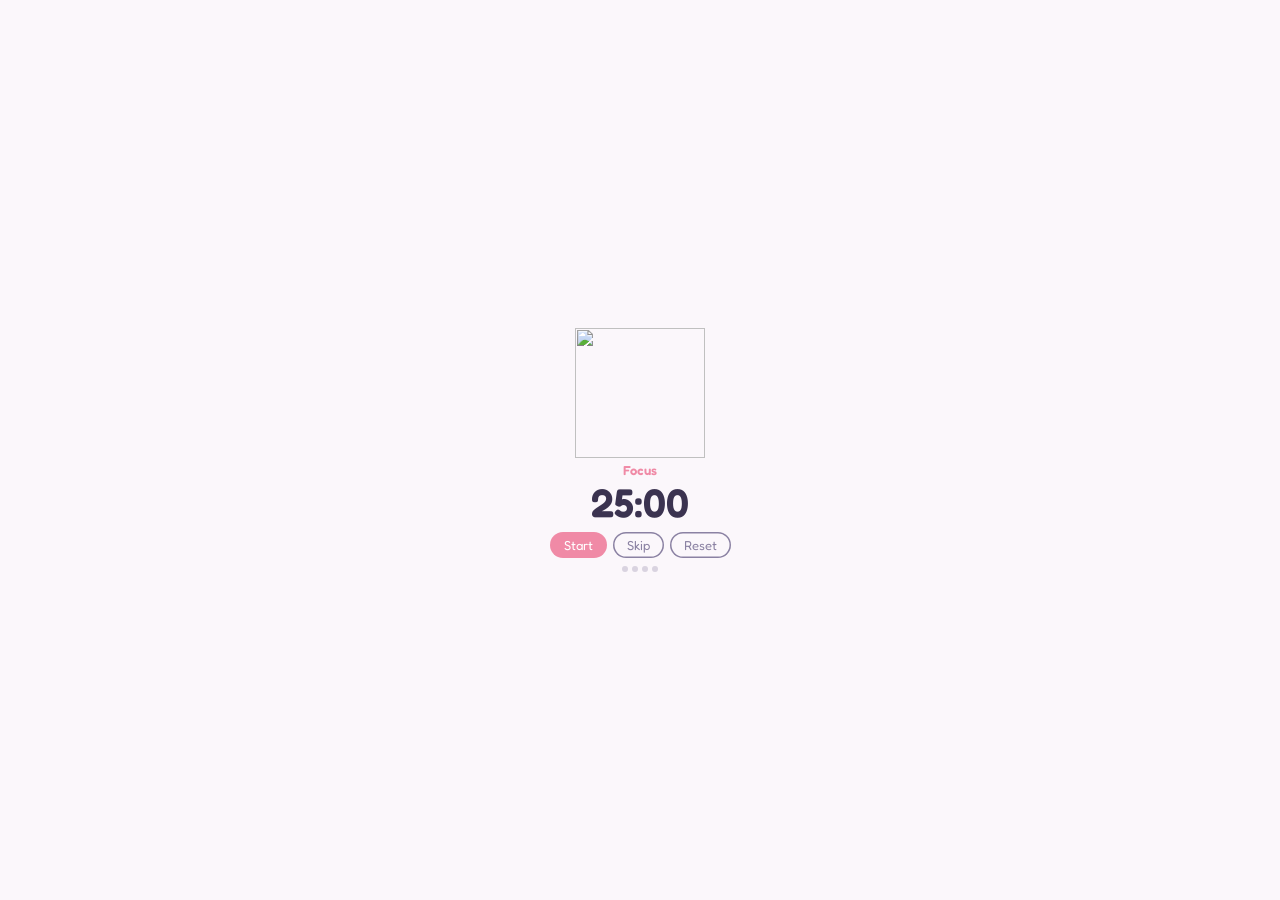
==== index.html @ cf78be5f "Add files via upload" ====
<!DOCTYPE html>
<html lang="en">
<head>
<meta charset="utf-8">
<meta name="viewport" content="width=device-width, initial-scale=1">
<title>Cat Pomodoro</title>
<link href="https://fonts.googleapis.com/css2?family=Fredoka:wght@500;600&display=swap" rel="stylesheet">
<style>
  :root { --bg:#fbf7fb; --ink:#3b3350; --soft:#8b82a3; --focus:#f08aa6; --break:#6cc3b0; }
  @media (prefers-color-scheme: dark) { :root { --bg:#191919; --ink:#ece8f5; --soft:#9c95b3; } }
  * { box-sizing:border-box; margin:0; }
  html, body { height:100%; }
  body { background:var(--bg); color:var(--ink); font-family:"Fredoka", system-ui, sans-serif;
         display:grid; place-items:center; overflow:hidden; }
  .widget { display:flex; flex-direction:column; align-items:center; gap:4px; width:100%; max-width:240px; padding:8px; }
  .cat { position:relative; width:130px; aspect-ratio:1; }
  .cat img { position:absolute; inset:0; width:100%; height:100%; object-fit:contain; }
  .hidden { visibility:hidden; }
  .mode { font-size:13px; color:var(--mode); font-weight:600; }
  .time { font-size:40px; font-weight:600; font-variant-numeric:tabular-nums; line-height:1; }
  .row { display:flex; gap:6px; margin-top:6px; }
  button { font:inherit; font-size:13px; border:0; border-radius:999px; padding:5px 14px; cursor:pointer;
           background:var(--mode); color:#fff; }
  button.ghost { background:transparent; color:var(--soft); box-shadow:inset 0 0 0 1.5px var(--soft); }
  button:focus-visible { outline:2px solid var(--ink); outline-offset:2px; }
  .dots { display:flex; gap:4px; margin-top:4px; }
  .dots span { width:6px; height:6px; border-radius:50%; background:var(--soft); opacity:.3; }
  .dots span.on { background:var(--focus); opacity:1; }
</style>
</head>
<body>
<div class="widget" id="w">
  <div class="cat" aria-hidden="true">
    <img src="https://pomodorocat.com/illustrations/cat/fur/fur_white_base.svg" alt="">
    <img id="pawL" src="https://pomodorocat.com/illustrations/cat/fur/fur_white_left-up.svg" alt="">
    <img src="https://pomodorocat.com/illustrations/cat/face/face_pilot.svg" alt="">
    <img id="pawR" src="https://pomodorocat.com/illustrations/cat/fur/fur_white_right-up.svg" alt="">
  </div>
  <div class="mode" id="mode">Focus</div>
  <div class="time" id="time" role="timer">25:00</div>
  <div class="row">
    <button id="go">Start</button>
    <button class="ghost" id="skip">Skip</button>
    <button class="ghost" id="reset">Reset</button>
  </div>
  <div class="dots" id="dots"><span></span><span></span><span></span><span></span></div>
</div>
<script>
  // Edit these to change the schedule (minutes)
  const MIN = { focus:25, short:5, long:15 }, ROUNDS = 4;
  const LABEL = { focus:"Focus", short:"Short break", long:"Long break" };

  const $ = id => document.getElementById(id);
  let mode = "focus", done = 0, left = MIN.focus * 60, end = null, tick = null, tap = null, flip = false;

  function paint() {
    const m = String(Math.floor(left / 60)).padStart(2, "0"), s = String(left % 60).padStart(2, "0");
    $("time").textContent = `${m}:${s}`;
    $("mode").textContent = LABEL[mode];
    $("w").style.setProperty("--mode", mode === "focus" ? "var(--focus)" : "var(--break)");
    $("go").textContent = end ? "Pause" : "Start";
    [...$("dots").children].forEach((d, i) => d.classList.toggle("on", i < done % ROUNDS || (done && done % ROUNDS === 0 && mode === "long")));
    document.title = end ? `${m}:${s} · ${LABEL[mode]}` : "Cat Pomodoro";
  }

  // Cat taps its paws while a focus session runs, rests with paws up otherwise
  function paws(on) {
    clearInterval(tap);
    $("pawL").classList.remove("hidden"); $("pawR").classList.remove("hidden");
    if (!on || matchMedia("(prefers-reduced-motion: reduce)").matches) return;
    tap = setInterval(() => { flip = !flip; $("pawL").classList.toggle("hidden", flip); $("pawR").classList.toggle("hidden", !flip); }, 350);
  }

  function chime() {
    try {
      const a = new AudioContext(), o = a.createOscillator(), g = a.createGain();
      o.frequency.value = 880; g.gain.setValueAtTime(.2, a.currentTime);
      g.gain.exponentialRampToValueAtTime(.001, a.currentTime + 1);
      o.connect(g).connect(a.destination); o.start(); o.stop(a.currentTime + 1);
    } catch (e) {}
  }

  function stop() { clearInterval(tick); end = null; paws(false); }

  function next() {
    stop();
    if (mode === "focus") { done++; mode = done % ROUNDS === 0 ? "long" : "short"; }
    else mode = "focus";
    left = MIN[mode] * 60; paint();
  }

  function start() {
    end = Date.now() + left * 1000;
    paws(mode === "focus");
    tick = setInterval(() => {
      left = Math.max(0, Math.round((end - Date.now()) / 1000));
      if (left === 0) { chime(); next(); } else paint();
    }, 250);
    paint();
  }

  $("go").onclick = () => { if (end) { stop(); paint(); } else start(); };
  $("skip").onclick = next;
  $("reset").onclick = () => { stop(); mode = "focus"; done = 0; left = MIN.focus * 60; paint(); };
  paint();
</script>
</body>
</html>
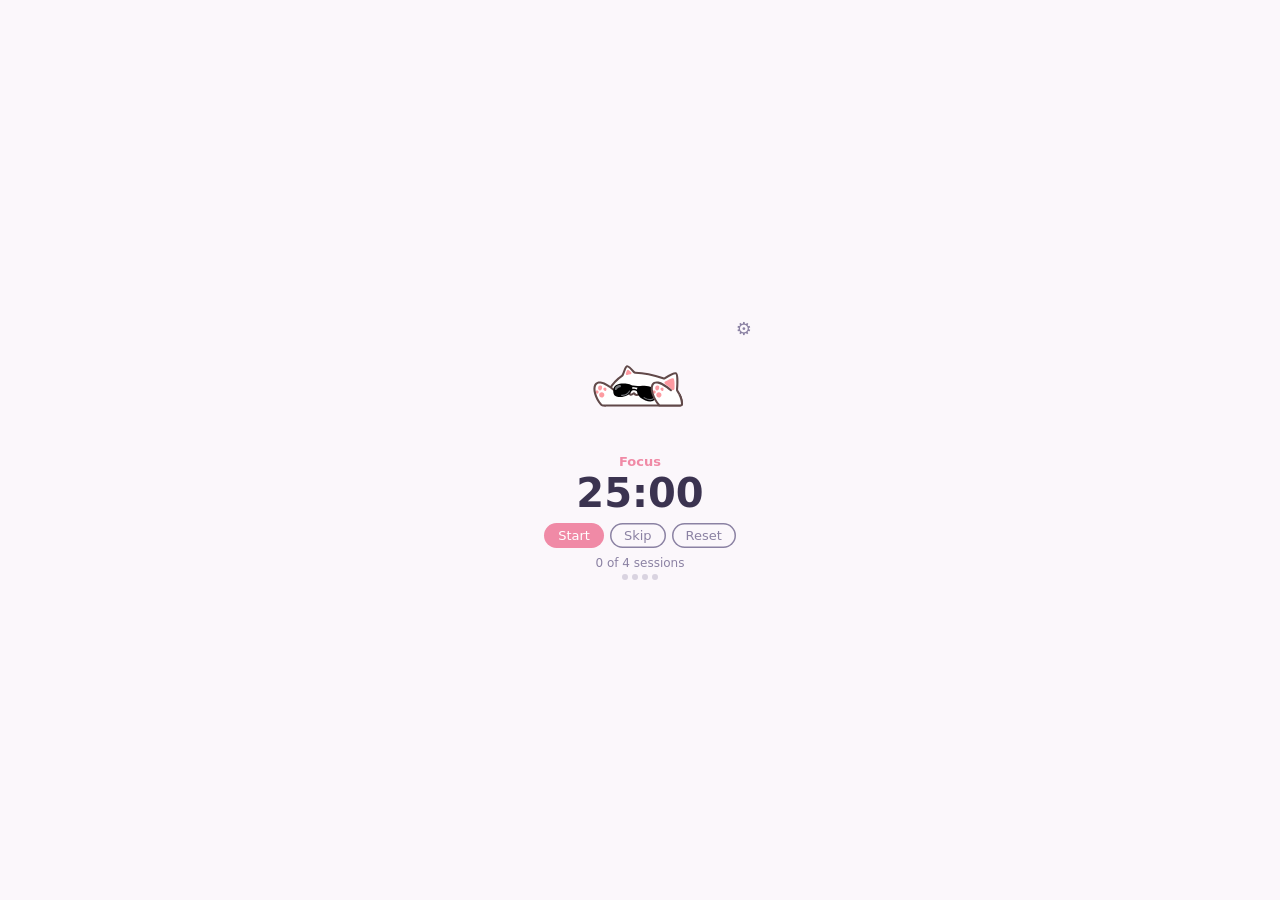
==== commit 7f6f33ca: "Add files via upload" ====
--- a/index.html
+++ b/index.html
@@ -4,15 +4,17 @@
 <meta charset="utf-8">
 <meta name="viewport" content="width=device-width, initial-scale=1">
 <title>Cat Pomodoro</title>
-<link href="https://fonts.googleapis.com/css2?family=Fredoka:wght@500;600&display=swap" rel="stylesheet">
 <style>
-  :root { --bg:#fbf7fb; --ink:#3b3350; --soft:#8b82a3; --focus:#f08aa6; --break:#6cc3b0; }
-  @media (prefers-color-scheme: dark) { :root { --bg:#191919; --ink:#ece8f5; --soft:#9c95b3; } }
+  :root { --bg:#fbf7fb; --ink:#3b3350; --soft:#8b82a3; --field:#fff; --focus:#f08aa6; --break:#6cc3b0; }
+  @media (prefers-color-scheme: dark) { :root { --bg:#191919; --ink:#ece8f5; --soft:#9c95b3; --field:#252525; } }
   * { box-sizing:border-box; margin:0; }
   html, body { height:100%; }
-  body { background:var(--bg); color:var(--ink); font-family:"Fredoka", system-ui, sans-serif;
+  body { background:var(--bg); color:var(--ink); font-family:ui-rounded, "SF Pro Rounded", "Nunito", "Varela Round", system-ui, sans-serif;
          display:grid; place-items:center; overflow:hidden; }
-  .widget { display:flex; flex-direction:column; align-items:center; gap:4px; width:100%; max-width:240px; padding:8px; }
+  .widget { position:relative; display:flex; flex-direction:column; align-items:center; gap:4px;
+            width:100%; max-width:240px; padding:8px; --mode:var(--focus); }
+  .gear { position:absolute; top:4px; right:4px; background:none; border:0; padding:4px; cursor:pointer;
+          color:var(--soft); font-size:18px; line-height:1; border-radius:6px; }
   .cat { position:relative; width:130px; aspect-ratio:1; }
   .cat img { position:absolute; inset:0; width:100%; height:100%; object-fit:contain; }
   .hidden { visibility:hidden; }
@@ -22,44 +24,87 @@
   button { font:inherit; font-size:13px; border:0; border-radius:999px; padding:5px 14px; cursor:pointer;
            background:var(--mode); color:#fff; }
   button.ghost { background:transparent; color:var(--soft); box-shadow:inset 0 0 0 1.5px var(--soft); }
-  button:focus-visible { outline:2px solid var(--ink); outline-offset:2px; }
-  .dots { display:flex; gap:4px; margin-top:4px; }
+  button:focus-visible, input:focus-visible { outline:2px solid var(--ink); outline-offset:2px; }
+  .progress { font-size:12px; color:var(--soft); margin-top:4px; }
+  .dots { display:flex; flex-wrap:wrap; justify-content:center; gap:4px; max-width:180px; }
   .dots span { width:6px; height:6px; border-radius:50%; background:var(--soft); opacity:.3; }
   .dots span.on { background:var(--focus); opacity:1; }
+
+  .settings { display:none; width:100%; flex-direction:column; gap:8px; padding-top:22px; }
+  .settings.open { display:flex; }
+  .settings.open ~ .timer-view { display:none; }
+  .settings h2 { font-size:15px; font-weight:600; }
+  .field { display:flex; align-items:center; justify-content:space-between; gap:8px; font-size:13px; }
+  .field small { display:block; color:var(--soft); font-size:11px; }
+  .field input { width:58px; font:inherit; font-size:14px; text-align:center; color:var(--ink);
+                 background:var(--field); border:1.5px solid color-mix(in srgb, var(--soft) 40%, transparent);
+                 border-radius:8px; padding:3px 4px; }
+  .settings .row { justify-content:flex-end; }
 </style>
 </head>
 <body>
 <div class="widget" id="w">
-  <div class="cat" aria-hidden="true">
-    <img src="https://pomodorocat.com/illustrations/cat/fur/fur_white_base.svg" alt="">
-    <img id="pawL" src="https://pomodorocat.com/illustrations/cat/fur/fur_white_left-up.svg" alt="">
-    <img src="https://pomodorocat.com/illustrations/cat/face/face_pilot.svg" alt="">
-    <img id="pawR" src="https://pomodorocat.com/illustrations/cat/fur/fur_white_right-up.svg" alt="">
+  <button class="gear" id="gear" aria-label="Timer settings" title="Settings">⚙︎</button>
+
+  <form class="settings" id="settings" onsubmit="return false">
+    <h2>Timer settings</h2>
+    <label class="field">Focus <small>minutes</small><input type="number" id="s-focus" min="1" max="180"></label>
+    <label class="field">Short break <small>minutes</small><input type="number" id="s-short" min="1" max="60"></label>
+    <label class="field">Long break <small>minutes</small><input type="number" id="s-long" min="1" max="120"></label>
+    <label class="field">Long break every <small>sessions</small><input type="number" id="s-every" min="1" max="12"></label>
+    <label class="field">Sessions to run <small>0 = keep going</small><input type="number" id="s-total" min="0" max="24"></label>
+    <div class="row">
+      <button type="button" class="ghost" id="cancel">Cancel</button>
+      <button type="button" id="save">Save</button>
+    </div>
+  </form>
+
+  <div class="timer-view" style="display:flex;flex-direction:column;align-items:center;gap:4px">
+    <div class="cat" aria-hidden="true">
+      <img src="cat/fur_white_base.svg" alt="">
+      <img id="pawL" src="cat/fur_white_left-up.svg" alt="">
+      <img src="cat/face_pilot.svg" alt="">
+      <img id="pawR" src="cat/fur_white_right-up.svg" alt="">
+    </div>
+    <div class="mode" id="mode">Focus</div>
+    <div class="time" id="time" role="timer">25:00</div>
+    <div class="row">
+      <button id="go">Start</button>
+      <button class="ghost" id="skip">Skip</button>
+      <button class="ghost" id="reset">Reset</button>
+    </div>
+    <div class="progress" id="progress"></div>
+    <div class="dots" id="dots"></div>
   </div>
-  <div class="mode" id="mode">Focus</div>
-  <div class="time" id="time" role="timer">25:00</div>
-  <div class="row">
-    <button id="go">Start</button>
-    <button class="ghost" id="skip">Skip</button>
-    <button class="ghost" id="reset">Reset</button>
-  </div>
-  <div class="dots" id="dots"><span></span><span></span><span></span><span></span></div>
 </div>
 <script>
-  // Edit these to change the schedule (minutes)
-  const MIN = { focus:25, short:5, long:15 }, ROUNDS = 4;
-  const LABEL = { focus:"Focus", short:"Short break", long:"Long break" };
+  const DEFAULTS = { focus:25, short:5, long:15, every:4, total:4 };
+  const LABEL = { focus:"Focus", short:"Short break", long:"Long break", done:"All done" };
+  const $ = id => document.getElementById(id);
 
-  const $ = id => document.getElementById(id);
-  let mode = "focus", done = 0, left = MIN.focus * 60, end = null, tick = null, tap = null, flip = false;
+  function load() {
+    try { return { ...DEFAULTS, ...JSON.parse(localStorage.getItem("catPomodoro") || "{}") }; }
+    catch (e) { return { ...DEFAULTS }; }
+  }
+  function persist() { try { localStorage.setItem("catPomodoro", JSON.stringify(cfg)); } catch (e) {} }
+
+  let cfg = load();
+  let mode = "focus", done = 0, left = cfg.focus * 60, end = null, tick = null, tap = null, flip = false;
 
   function paint() {
     const m = String(Math.floor(left / 60)).padStart(2, "0"), s = String(left % 60).padStart(2, "0");
-    $("time").textContent = `${m}:${s}`;
+    $("time").textContent = mode === "done" ? "🎉" : `${m}:${s}`;
     $("mode").textContent = LABEL[mode];
-    $("w").style.setProperty("--mode", mode === "focus" ? "var(--focus)" : "var(--break)");
+    $("w").style.setProperty("--mode", mode === "focus" || mode === "done" ? "var(--focus)" : "var(--break)");
     $("go").textContent = end ? "Pause" : "Start";
-    [...$("dots").children].forEach((d, i) => d.classList.toggle("on", i < done % ROUNDS || (done && done % ROUNDS === 0 && mode === "long")));
+    $("go").disabled = $("skip").disabled = mode === "done";
+    $("go").style.opacity = $("skip").style.opacity = mode === "done" ? .4 : 1;
+
+    // Progress: one dot per session when a total is set, otherwise the current long-break cycle
+    const count = cfg.total > 0 ? cfg.total : cfg.every;
+    const filled = cfg.total > 0 ? done : (done % cfg.every || (done && mode === "long" ? cfg.every : 0));
+    $("dots").innerHTML = Array.from({ length: count }, (_, i) => `<span class="${i < filled ? "on" : ""}"></span>`).join("");
+    $("progress").textContent = cfg.total > 0 ? `${Math.min(done, cfg.total)} of ${cfg.total} sessions` : `${done} sessions done`;
     document.title = end ? `${m}:${s} · ${LABEL[mode]}` : "Cat Pomodoro";
   }
 
@@ -84,9 +129,12 @@
 
   function next() {
     stop();
-    if (mode === "focus") { done++; mode = done % ROUNDS === 0 ? "long" : "short"; }
-    else mode = "focus";
-    left = MIN[mode] * 60; paint();
+    if (mode === "focus") {
+      done++;
+      if (cfg.total > 0 && done >= cfg.total) { mode = "done"; left = 0; paint(); return; }
+      mode = done % cfg.every === 0 ? "long" : "short";
+    } else mode = "focus";
+    left = cfg[mode] * 60; paint();
   }
 
   function start() {
@@ -99,9 +147,28 @@
     paint();
   }
 
+  function reset() { stop(); mode = "focus"; done = 0; left = cfg.focus * 60; paint(); }
+
+  // Settings panel
+  const keys = ["focus", "short", "long", "every", "total"];
+  function openSettings(open) {
+    $("settings").classList.toggle("open", open);
+    if (open) keys.forEach(k => $("s-" + k).value = cfg[k]);
+  }
+  $("gear").onclick = () => openSettings(!$("settings").classList.contains("open"));
+  $("cancel").onclick = () => openSettings(false);
+  $("save").onclick = () => {
+    keys.forEach(k => {
+      const el = $("s-" + k), n = Math.round(Number(el.value));
+      const min = Number(el.min), max = Number(el.max);
+      cfg[k] = Number.isFinite(n) ? Math.min(max, Math.max(min, n)) : DEFAULTS[k];
+    });
+    persist(); openSettings(false); reset();
+  };
+
   $("go").onclick = () => { if (end) { stop(); paint(); } else start(); };
   $("skip").onclick = next;
-  $("reset").onclick = () => { stop(); mode = "focus"; done = 0; left = MIN.focus * 60; paint(); };
+  $("reset").onclick = reset;
   paint();
 </script>
 </body>
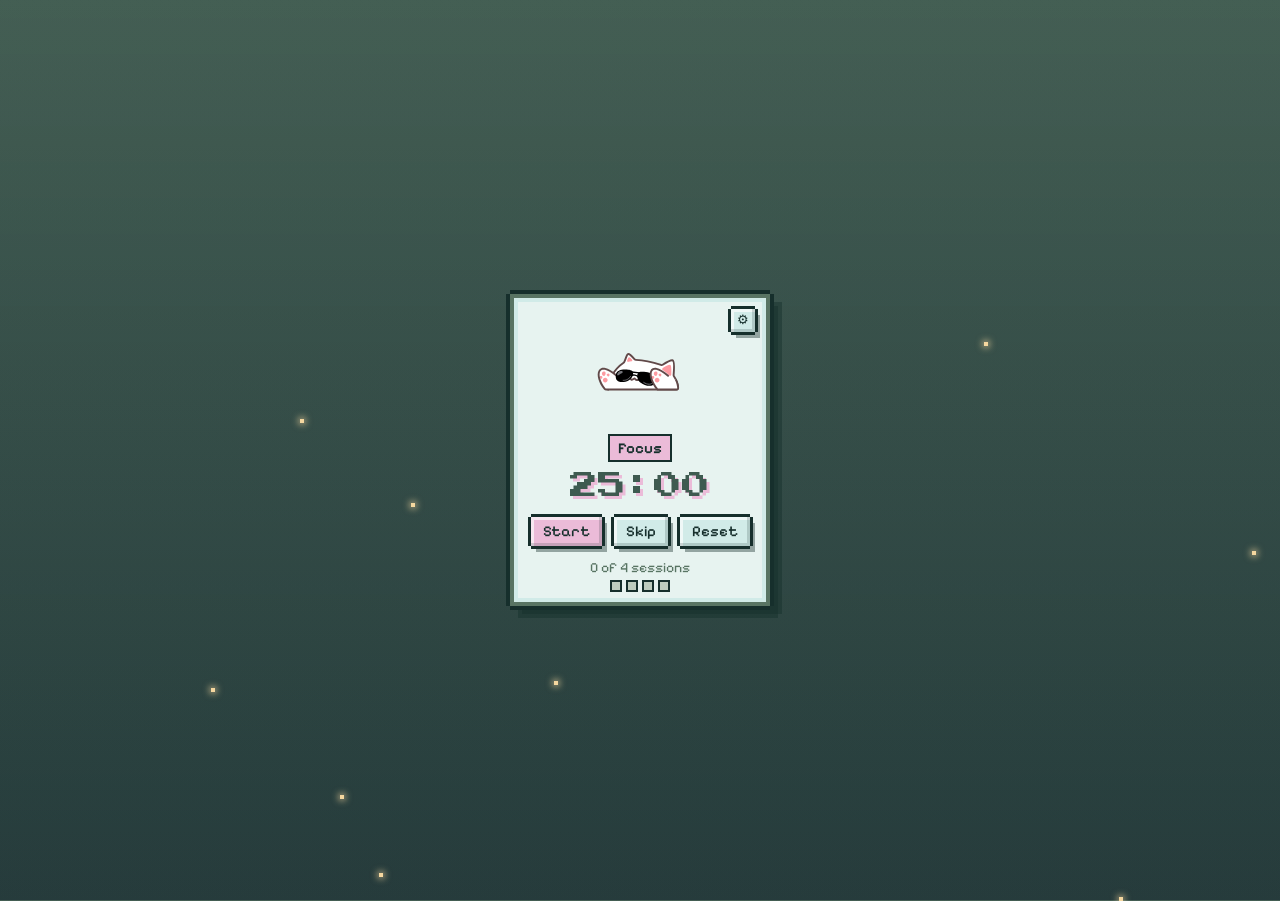
==== commit cc2c5f5d: "Add files via upload" ====
--- a/index.html
+++ b/index.html
@@ -4,47 +4,38 @@
 <meta charset="utf-8">
 <meta name="viewport" content="width=device-width, initial-scale=1">
 <title>Cat Pomodoro</title>
+<link rel="preconnect" href="https://fonts.googleapis.com">
+<link rel="preconnect" href="https://fonts.gstatic.com" crossorigin>
+<link href="https://fonts.googleapis.com/css2?family=Press+Start+2P&family=Pixelify+Sans:wght@400;500;600&display=swap" rel="stylesheet">
+<link rel="stylesheet" href="theme.css">
 <style>
-  :root { --bg:#fbf7fb; --ink:#3b3350; --soft:#8b82a3; --field:#fff; --focus:#f08aa6; --break:#6cc3b0; }
-  @media (prefers-color-scheme: dark) { :root { --bg:#191919; --ink:#ece8f5; --soft:#9c95b3; --field:#252525; } }
-  * { box-sizing:border-box; margin:0; }
-  html, body { height:100%; }
-  body { background:var(--bg); color:var(--ink); font-family:ui-rounded, "SF Pro Rounded", "Nunito", "Varela Round", system-ui, sans-serif;
-         display:grid; place-items:center; overflow:hidden; }
-  .widget { position:relative; display:flex; flex-direction:column; align-items:center; gap:4px;
-            width:100%; max-width:240px; padding:8px; --mode:var(--focus); }
-  .gear { position:absolute; top:4px; right:4px; background:none; border:0; padding:4px; cursor:pointer;
-          color:var(--soft); font-size:18px; line-height:1; border-radius:6px; }
-  .cat { position:relative; width:130px; aspect-ratio:1; }
-  .cat img { position:absolute; inset:0; width:100%; height:100%; object-fit:contain; }
+  .widget { width:100%; max-width:260px; padding:18px 16px 16px; display:flex; flex-direction:column; align-items:center; gap:6px; text-align:center; }
+  .gear { position:absolute; top:12px; right:12px; padding:5px 6px; font-size:13px; }
+  .cat { position:relative; width:118px; aspect-ratio:1; }
+  .cat img { position:absolute; inset:0; width:100%; height:100%; object-fit:contain; image-rendering:auto; }
   .hidden { visibility:hidden; }
-  .mode { font-size:13px; color:var(--mode); font-weight:600; }
-  .time { font-size:40px; font-weight:600; font-variant-numeric:tabular-nums; line-height:1; }
+  .mode { font-size:15px; font-weight:600; padding:3px 8px; background:var(--mode); box-shadow:0 0 0 2px var(--ink); }
+  .time { font-family:var(--title); font-size:28px; line-height:1; margin:6px 0 2px; color:var(--forest); text-shadow:3px 3px 0 var(--pink); }
   .row { display:flex; gap:6px; margin-top:6px; }
-  button { font:inherit; font-size:13px; border:0; border-radius:999px; padding:5px 14px; cursor:pointer;
-           background:var(--mode); color:#fff; }
-  button.ghost { background:transparent; color:var(--soft); box-shadow:inset 0 0 0 1.5px var(--soft); }
-  button:focus-visible, input:focus-visible { outline:2px solid var(--ink); outline-offset:2px; }
-  .progress { font-size:12px; color:var(--soft); margin-top:4px; }
-  .dots { display:flex; flex-wrap:wrap; justify-content:center; gap:4px; max-width:180px; }
-  .dots span { width:6px; height:6px; border-radius:50%; background:var(--soft); opacity:.3; }
-  .dots span.on { background:var(--focus); opacity:1; }
+  .progress { font-size:14px; color:var(--moss); margin-top:4px; }
+  .px-dots { max-width:190px; }
 
-  .settings { display:none; width:100%; flex-direction:column; gap:8px; padding-top:22px; }
+  .settings { display:none; width:100%; flex-direction:column; gap:10px; padding-top:18px; text-align:left; }
   .settings.open { display:flex; }
   .settings.open ~ .timer-view { display:none; }
-  .settings h2 { font-size:15px; font-weight:600; }
-  .field { display:flex; align-items:center; justify-content:space-between; gap:8px; font-size:13px; }
-  .field small { display:block; color:var(--soft); font-size:11px; }
-  .field input { width:58px; font:inherit; font-size:14px; text-align:center; color:var(--ink);
-                 background:var(--field); border:1.5px solid color-mix(in srgb, var(--soft) 40%, transparent);
-                 border-radius:8px; padding:3px 4px; }
+  .settings h2 { font-family:var(--title); font-size:11px; font-weight:400; color:var(--forest); }
+  .field { display:flex; align-items:center; justify-content:space-between; gap:8px; font-size:15px; }
+  .field small { display:block; color:var(--moss); font-size:12px; }
+  .field input { width:58px; font-family:var(--pixel); font-size:15px; text-align:center; color:var(--ink);
+                 background:var(--pale); border:0; padding:4px; box-shadow:0 0 0 2px var(--ink), inset 2px 2px 0 rgba(22,47,44,.15); }
+  .field input:focus-visible { outline:3px dashed var(--glow); outline-offset:3px; }
   .settings .row { justify-content:flex-end; }
+  .timer-view { display:flex; flex-direction:column; align-items:center; gap:6px; }
 </style>
 </head>
 <body>
-<div class="widget" id="w">
-  <button class="gear" id="gear" aria-label="Timer settings" title="Settings">⚙︎</button>
+<div class="widget px-card" id="w" style="--mode:var(--pink)">
+  <button class="gear px-btn" id="gear" aria-label="Timer settings" title="Settings">⚙</button>
 
   <form class="settings" id="settings" onsubmit="return false">
     <h2>Timer settings</h2>
@@ -54,12 +45,12 @@
     <label class="field">Long break every <small>sessions</small><input type="number" id="s-every" min="1" max="12"></label>
     <label class="field">Sessions to run <small>0 = keep going</small><input type="number" id="s-total" min="0" max="24"></label>
     <div class="row">
-      <button type="button" class="ghost" id="cancel">Cancel</button>
-      <button type="button" id="save">Save</button>
+      <button type="button" class="px-btn" id="cancel">Cancel</button>
+      <button type="button" class="px-btn primary" id="save">Save</button>
     </div>
   </form>
 
-  <div class="timer-view" style="display:flex;flex-direction:column;align-items:center;gap:4px">
+  <div class="timer-view">
     <div class="cat" aria-hidden="true">
       <img src="cat/fur_white_base.svg" alt="">
       <img id="pawL" src="cat/fur_white_left-up.svg" alt="">
@@ -69,17 +60,17 @@
     <div class="mode" id="mode">Focus</div>
     <div class="time" id="time" role="timer">25:00</div>
     <div class="row">
-      <button id="go">Start</button>
-      <button class="ghost" id="skip">Skip</button>
-      <button class="ghost" id="reset">Reset</button>
+      <button class="px-btn primary" id="go">Start</button>
+      <button class="px-btn" id="skip">Skip</button>
+      <button class="px-btn" id="reset">Reset</button>
     </div>
     <div class="progress" id="progress"></div>
-    <div class="dots" id="dots"></div>
+    <div class="px-dots" id="dots"></div>
   </div>
 </div>
 <script>
   const DEFAULTS = { focus:25, short:5, long:15, every:4, total:4 };
-  const LABEL = { focus:"Focus", short:"Short break", long:"Long break", done:"All done" };
+  const LABEL = { focus:"Focus", short:"Short break", long:"Long break", done:"All done ♥" };
   const $ = id => document.getElementById(id);
 
   function load() {
@@ -93,22 +84,20 @@
 
   function paint() {
     const m = String(Math.floor(left / 60)).padStart(2, "0"), s = String(left % 60).padStart(2, "0");
-    $("time").textContent = mode === "done" ? "🎉" : `${m}:${s}`;
+    $("time").textContent = mode === "done" ? "Yay!" : `${m}:${s}`;
     $("mode").textContent = LABEL[mode];
-    $("w").style.setProperty("--mode", mode === "focus" || mode === "done" ? "var(--focus)" : "var(--break)");
+    $("w").style.setProperty("--mode", mode === "short" || mode === "long" ? "var(--sky)" : "var(--pink)");
     $("go").textContent = end ? "Pause" : "Start";
     $("go").disabled = $("skip").disabled = mode === "done";
-    $("go").style.opacity = $("skip").style.opacity = mode === "done" ? .4 : 1;
 
-    // Progress: one dot per session when a total is set, otherwise the current long-break cycle
     const count = cfg.total > 0 ? cfg.total : cfg.every;
     const filled = cfg.total > 0 ? done : (done % cfg.every || (done && mode === "long" ? cfg.every : 0));
     $("dots").innerHTML = Array.from({ length: count }, (_, i) => `<span class="${i < filled ? "on" : ""}"></span>`).join("");
     $("progress").textContent = cfg.total > 0 ? `${Math.min(done, cfg.total)} of ${cfg.total} sessions` : `${done} sessions done`;
-    document.title = end ? `${m}:${s} · ${LABEL[mode]}` : "Cat Pomodoro";
+    document.title = end ? `${m}:${s} ${LABEL[mode]}` : "Cat Pomodoro";
   }
 
-  // Cat taps its paws while a focus session runs, rests with paws up otherwise
+  // The cat taps its paws while a focus session runs and rests with paws up otherwise
   function paws(on) {
     clearInterval(tap);
     $("pawL").classList.remove("hidden"); $("pawR").classList.remove("hidden");
@@ -116,12 +105,16 @@
     tap = setInterval(() => { flip = !flip; $("pawL").classList.toggle("hidden", flip); $("pawR").classList.toggle("hidden", !flip); }, 350);
   }
 
+  // an 8-bit style two-note chime
   function chime() {
     try {
-      const a = new AudioContext(), o = a.createOscillator(), g = a.createGain();
-      o.frequency.value = 880; g.gain.setValueAtTime(.2, a.currentTime);
-      g.gain.exponentialRampToValueAtTime(.001, a.currentTime + 1);
-      o.connect(g).connect(a.destination); o.start(); o.stop(a.currentTime + 1);
+      const a = new AudioContext();
+      [[660, 0], [990, .16]].forEach(([f, t]) => {
+        const o = a.createOscillator(), g = a.createGain();
+        o.type = "square"; o.frequency.value = f;
+        g.gain.setValueAtTime(.08, a.currentTime + t); g.gain.exponentialRampToValueAtTime(.001, a.currentTime + t + .35);
+        o.connect(g).connect(a.destination); o.start(a.currentTime + t); o.stop(a.currentTime + t + .4);
+      });
     } catch (e) {}
   }
 
@@ -149,7 +142,6 @@
 
   function reset() { stop(); mode = "focus"; done = 0; left = cfg.focus * 60; paint(); }
 
-  // Settings panel
   const keys = ["focus", "short", "long", "every", "total"];
   function openSettings(open) {
     $("settings").classList.toggle("open", open);
@@ -160,8 +152,7 @@
   $("save").onclick = () => {
     keys.forEach(k => {
       const el = $("s-" + k), n = Math.round(Number(el.value));
-      const min = Number(el.min), max = Number(el.max);
-      cfg[k] = Number.isFinite(n) ? Math.min(max, Math.max(min, n)) : DEFAULTS[k];
+      cfg[k] = Number.isFinite(n) ? Math.min(Number(el.max), Math.max(Number(el.min), n)) : DEFAULTS[k];
     });
     persist(); openSettings(false); reset();
   };
@@ -171,5 +162,6 @@
   $("reset").onclick = reset;
   paint();
 </script>
+<script src="theme.js"></script>
 </body>
 </html>
--- a/theme.css
+++ b/theme.css
@@ -0,0 +1,87 @@
+/* Shared pixel-art theme for all widgets. Palette taken from background.gif */
+:root {
+  --ink:#162f2c; --deep:#1f4038; --forest:#3e5a50; --moss:#587463; --sage:#869881; --mist:#bdccbe;
+  --sky:#b4e1dd; --pale:#d1ebe8; --paper:#e7f3f0; --glow:#f5d79f; --pink:#ebbbd8; --mauve:#bb99af;
+  --lav:#5b5574; --leaf:#73aa69; --wood:#786a5e;
+  --pixel:"Pixelify Sans", "Silkscreen", ui-monospace, monospace;
+  --title:"Press Start 2P", "Pixelify Sans", ui-monospace, monospace;
+}
+* { box-sizing:border-box; margin:0; }
+html, body { height:100%; }
+body {
+  background:
+    linear-gradient(rgba(22,47,44,.12), rgba(22,47,44,.22)),
+    var(--bg-image, none) center / cover no-repeat,
+    linear-gradient(180deg, #4a6559, #2a3f40);
+  image-rendering:pixelated;
+  font-family:var(--pixel); color:var(--ink);
+  -webkit-font-smoothing:none; font-smooth:never;
+  display:grid; place-items:center; overflow:hidden; padding:16px; position:relative;
+}
+img, svg { image-rendering:pixelated; }
+svg { shape-rendering:crispEdges; }
+
+/* fireflies, like the ones in the background */
+.firefly { position:absolute; width:4px; height:4px; background:var(--glow); pointer-events:none; z-index:0;
+           box-shadow:0 0 6px 2px rgba(245,215,159,.55);
+           animation:ff-float ease-in-out infinite alternate, ff-blink linear infinite; }
+@keyframes ff-float { from { transform:translate(0,0) } to { transform:translate(var(--dx), var(--dy)) } }
+@keyframes ff-blink { 0%,55% { opacity:1 } 65%,85% { opacity:.15 } 100% { opacity:1 } }
+
+/* pixel card: notched ink outline, moss frame, stepped drop shadow */
+.px-card {
+  position:relative; z-index:1; background:var(--paper);
+  box-shadow:
+    inset 0 0 0 4px var(--moss), inset 0 0 0 8px var(--pale),
+    0 -4px 0 0 var(--ink), 0 4px 0 0 var(--ink), -4px 0 0 0 var(--ink), 4px 0 0 0 var(--ink),
+    8px 12px 0 0 rgba(22,47,44,.45), 12px 8px 0 0 rgba(22,47,44,.45);
+}
+/* smaller pixel panel inside a card */
+.px-panel {
+  background:var(--pale);
+  box-shadow:0 -3px 0 0 var(--ink), 0 3px 0 0 var(--ink), -3px 0 0 0 var(--ink), 3px 0 0 0 var(--ink),
+             inset -3px -3px 0 0 rgba(22,47,44,.12), inset 3px 3px 0 0 rgba(255,255,255,.6);
+}
+
+h1.px-title { font-family:var(--title); font-weight:400; font-size:18px; line-height:1.35; color:var(--forest);
+              letter-spacing:1px; text-shadow:2px 2px 0 var(--pink); }
+.px-sub { font-size:15px; color:var(--moss); }
+
+/* pixel buttons */
+.px-btn {
+  font-family:var(--pixel); font-size:15px; font-weight:500; line-height:1; color:var(--ink);
+  background:var(--pale); border:0; padding:7px 12px; cursor:pointer; margin:3px;
+  box-shadow:
+    0 -3px 0 0 var(--ink), 0 3px 0 0 var(--ink), -3px 0 0 0 var(--ink), 3px 0 0 0 var(--ink),
+    inset -3px -3px 0 0 rgba(22,47,44,.18), inset 3px 3px 0 0 rgba(255,255,255,.65),
+    5px 6px 0 0 rgba(22,47,44,.4);
+}
+.px-btn:hover { background:var(--glow); }
+.px-btn:active, .px-btn[aria-pressed="true"] {
+  transform:translate(3px,3px);
+  box-shadow:0 -3px 0 0 var(--ink), 0 3px 0 0 var(--ink), -3px 0 0 0 var(--ink), 3px 0 0 0 var(--ink),
+             inset 3px 3px 0 0 rgba(22,47,44,.18);
+}
+.px-btn[aria-pressed="true"] { background:var(--glow); }
+.px-btn.primary { background:var(--pink); }
+.px-btn.primary:hover { background:var(--glow); }
+.px-btn:disabled { opacity:.45; cursor:default; transform:none; }
+.px-btn[hidden] { display:none; }
+.px-btn:focus-visible, .px-range:focus-visible { outline:3px dashed var(--glow); outline-offset:5px; }
+
+/* pixel sliders */
+.px-range { -webkit-appearance:none; appearance:none; width:100%; height:18px; background:transparent; cursor:pointer; }
+.px-range::-webkit-slider-runnable-track { height:6px; background:var(--mist); box-shadow:0 0 0 2px var(--ink); }
+.px-range::-webkit-slider-thumb { -webkit-appearance:none; width:12px; height:14px; margin-top:-4px; background:var(--pink);
+  box-shadow:0 0 0 2px var(--ink), inset -2px -2px 0 rgba(22,47,44,.25); }
+.px-range::-moz-range-track { height:6px; background:var(--mist); box-shadow:0 0 0 2px var(--ink); }
+.px-range::-moz-range-thumb { width:12px; height:14px; border:0; border-radius:0; background:var(--pink);
+  box-shadow:0 0 0 2px var(--ink), inset -2px -2px 0 rgba(22,47,44,.25); }
+
+/* square progress dots */
+.px-dots { display:flex; flex-wrap:wrap; justify-content:center; gap:8px; }
+.px-dots span { width:8px; height:8px; background:var(--mist); box-shadow:0 0 0 2px var(--ink); }
+.px-dots span.on { background:var(--pink); }
+.px-dots span.mark:not(.on) { background:var(--glow); }
+
+@media (prefers-reduced-motion: reduce) { .firefly { animation:none; } }
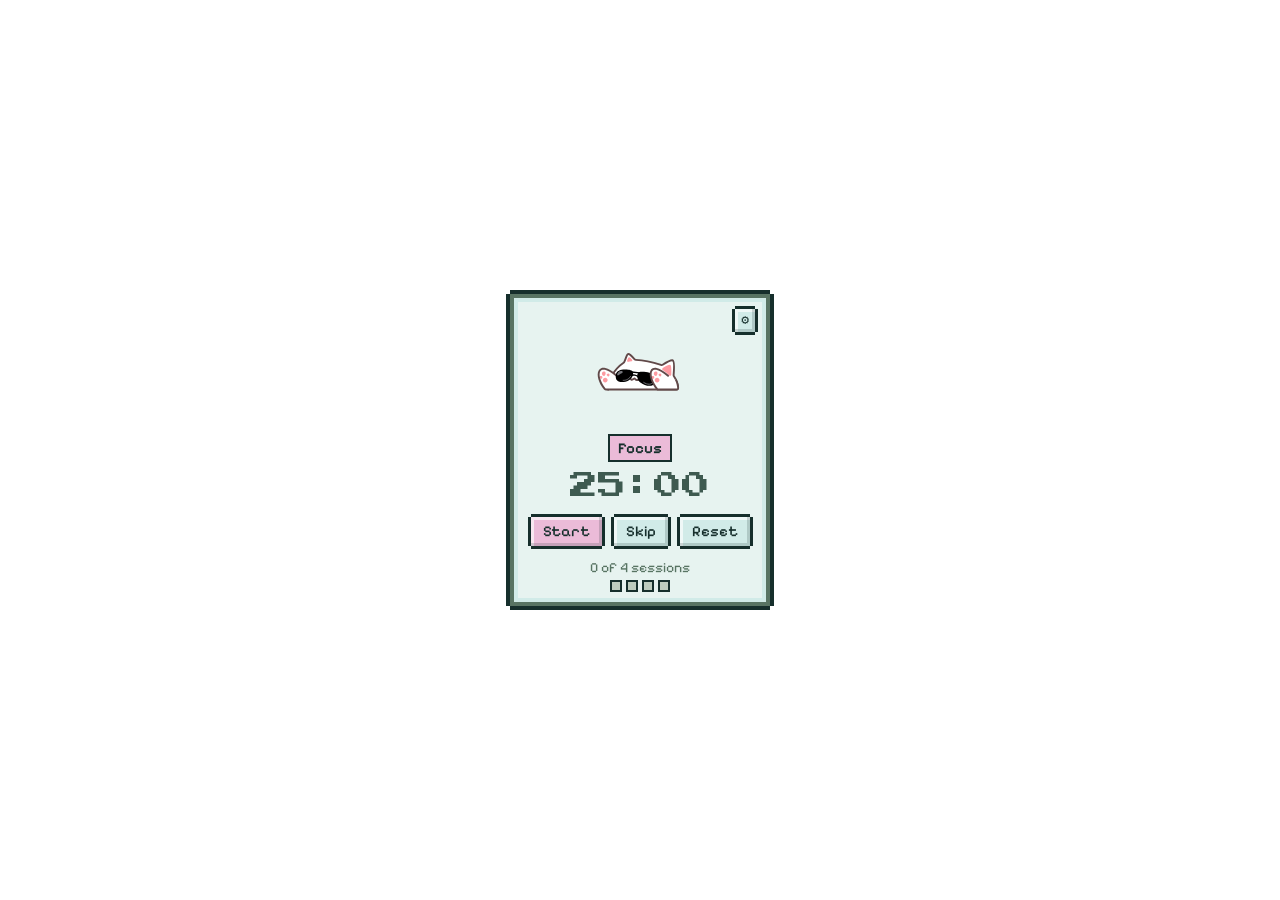
==== commit c36a0233: "Add files via upload" ====
--- a/index.html
+++ b/index.html
@@ -15,7 +15,7 @@
   .cat img { position:absolute; inset:0; width:100%; height:100%; object-fit:contain; image-rendering:auto; }
   .hidden { visibility:hidden; }
   .mode { font-size:15px; font-weight:600; padding:3px 8px; background:var(--mode); box-shadow:0 0 0 2px var(--ink); }
-  .time { font-family:var(--title); font-size:28px; line-height:1; margin:6px 0 2px; color:var(--forest); text-shadow:3px 3px 0 var(--pink); }
+  .time { font-family:var(--title); font-size:28px; line-height:1; margin:6px 0 2px; color:var(--forest); }
   .row { display:flex; gap:6px; margin-top:6px; }
   .progress { font-size:14px; color:var(--moss); margin-top:4px; }
   .px-dots { max-width:190px; }
@@ -162,6 +162,5 @@
   $("reset").onclick = reset;
   paint();
 </script>
-<script src="theme.js"></script>
 </body>
 </html>
--- a/theme.css
+++ b/theme.css
@@ -1,4 +1,4 @@
-/* Shared pixel-art theme for all widgets. Palette taken from background.gif */
+/* Shared pixel-art theme for all widgets (rainy-window palette). */
 :root {
   --ink:#162f2c; --deep:#1f4038; --forest:#3e5a50; --moss:#587463; --sage:#869881; --mist:#bdccbe;
   --sky:#b4e1dd; --pale:#d1ebe8; --paper:#e7f3f0; --glow:#f5d79f; --pink:#ebbbd8; --mauve:#bb99af;
@@ -8,12 +8,8 @@
 }
 * { box-sizing:border-box; margin:0; }
 html, body { height:100%; }
+html, body { background:transparent; }
 body {
-  background:
-    linear-gradient(rgba(22,47,44,.12), rgba(22,47,44,.22)),
-    var(--bg-image, none) center / cover no-repeat,
-    linear-gradient(180deg, #4a6559, #2a3f40);
-  image-rendering:pixelated;
   font-family:var(--pixel); color:var(--ink);
   -webkit-font-smoothing:none; font-smooth:never;
   display:grid; place-items:center; overflow:hidden; padding:16px; position:relative;
@@ -21,20 +17,12 @@
 img, svg { image-rendering:pixelated; }
 svg { shape-rendering:crispEdges; }
 
-/* fireflies, like the ones in the background */
-.firefly { position:absolute; width:4px; height:4px; background:var(--glow); pointer-events:none; z-index:0;
-           box-shadow:0 0 6px 2px rgba(245,215,159,.55);
-           animation:ff-float ease-in-out infinite alternate, ff-blink linear infinite; }
-@keyframes ff-float { from { transform:translate(0,0) } to { transform:translate(var(--dx), var(--dy)) } }
-@keyframes ff-blink { 0%,55% { opacity:1 } 65%,85% { opacity:.15 } 100% { opacity:1 } }
-
-/* pixel card: notched ink outline, moss frame, stepped drop shadow */
+/* pixel card: notched ink outline and moss frame */
 .px-card {
   position:relative; z-index:1; background:var(--paper);
   box-shadow:
     inset 0 0 0 4px var(--moss), inset 0 0 0 8px var(--pale),
-    0 -4px 0 0 var(--ink), 0 4px 0 0 var(--ink), -4px 0 0 0 var(--ink), 4px 0 0 0 var(--ink),
-    8px 12px 0 0 rgba(22,47,44,.45), 12px 8px 0 0 rgba(22,47,44,.45);
+    0 -4px 0 0 var(--ink), 0 4px 0 0 var(--ink), -4px 0 0 0 var(--ink), 4px 0 0 0 var(--ink);
 }
 /* smaller pixel panel inside a card */
 .px-panel {
@@ -44,7 +32,7 @@
 }
 
 h1.px-title { font-family:var(--title); font-weight:400; font-size:18px; line-height:1.35; color:var(--forest);
-              letter-spacing:1px; text-shadow:2px 2px 0 var(--pink); }
+              letter-spacing:1px; }
 .px-sub { font-size:15px; color:var(--moss); }
 
 /* pixel buttons */
@@ -53,8 +41,7 @@
   background:var(--pale); border:0; padding:7px 12px; cursor:pointer; margin:3px;
   box-shadow:
     0 -3px 0 0 var(--ink), 0 3px 0 0 var(--ink), -3px 0 0 0 var(--ink), 3px 0 0 0 var(--ink),
-    inset -3px -3px 0 0 rgba(22,47,44,.18), inset 3px 3px 0 0 rgba(255,255,255,.65),
-    5px 6px 0 0 rgba(22,47,44,.4);
+    inset -3px -3px 0 0 rgba(22,47,44,.18), inset 3px 3px 0 0 rgba(255,255,255,.65);
 }
 .px-btn:hover { background:var(--glow); }
 .px-btn:active, .px-btn[aria-pressed="true"] {
@@ -84,4 +71,3 @@
 .px-dots span.on { background:var(--pink); }
 .px-dots span.mark:not(.on) { background:var(--glow); }
 
-@media (prefers-reduced-motion: reduce) { .firefly { animation:none; } }
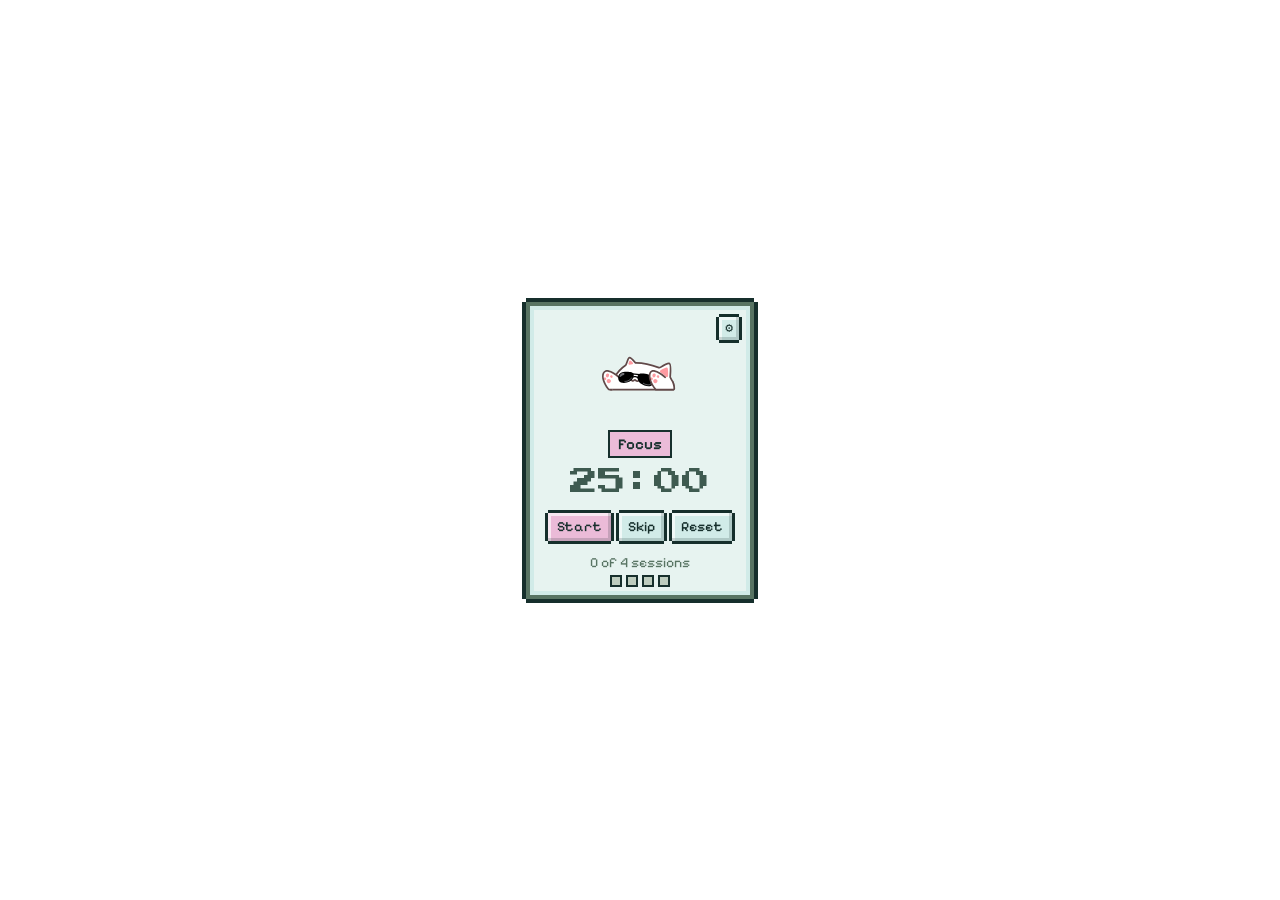
==== commit e5408466: "Add files via upload" ====
--- a/index.html
+++ b/index.html
@@ -8,15 +8,20 @@
 <link rel="preconnect" href="https://fonts.gstatic.com" crossorigin>
 <link href="https://fonts.googleapis.com/css2?family=Press+Start+2P&family=Pixelify+Sans:wght@400;500;600&display=swap" rel="stylesheet">
 <link rel="stylesheet" href="theme.css">
+<script>
+  /* Keeps the page see-through inside Notion. If your Notion is in dark mode, add ?dark to the embed link */
+  if (/[?&]dark\b/.test(location.search)) document.documentElement.style.colorScheme = "dark";
+</script>
 <style>
-  .widget { width:100%; max-width:260px; padding:18px 16px 16px; display:flex; flex-direction:column; align-items:center; gap:6px; text-align:center; }
+  .widget { width:100%; max-width:228px; padding:18px 12px 14px; display:flex; flex-direction:column; align-items:center; gap:6px; text-align:center; }
   .gear { position:absolute; top:12px; right:12px; padding:5px 6px; font-size:13px; }
-  .cat { position:relative; width:118px; aspect-ratio:1; }
+  .cat { position:relative; width:106px; aspect-ratio:1; }
   .cat img { position:absolute; inset:0; width:100%; height:100%; object-fit:contain; image-rendering:auto; }
   .hidden { visibility:hidden; }
   .mode { font-size:15px; font-weight:600; padding:3px 8px; background:var(--mode); box-shadow:0 0 0 2px var(--ink); }
   .time { font-family:var(--title); font-size:28px; line-height:1; margin:6px 0 2px; color:var(--forest); }
-  .row { display:flex; gap:6px; margin-top:6px; }
+  .row { display:flex; gap:2px; margin-top:6px; }
+  .row .px-btn { padding:7px 9px; font-size:14px; }
   .progress { font-size:14px; color:var(--moss); margin-top:4px; }
   .px-dots { max-width:190px; }
 
--- a/theme.css
+++ b/theme.css
@@ -8,7 +8,8 @@
 }
 * { box-sizing:border-box; margin:0; }
 html, body { height:100%; }
-html, body { background:transparent; }
+html, body { background:transparent !important; }
+:root { color-scheme:light; }
 body {
   font-family:var(--pixel); color:var(--ink);
   -webkit-font-smoothing:none; font-smooth:never;
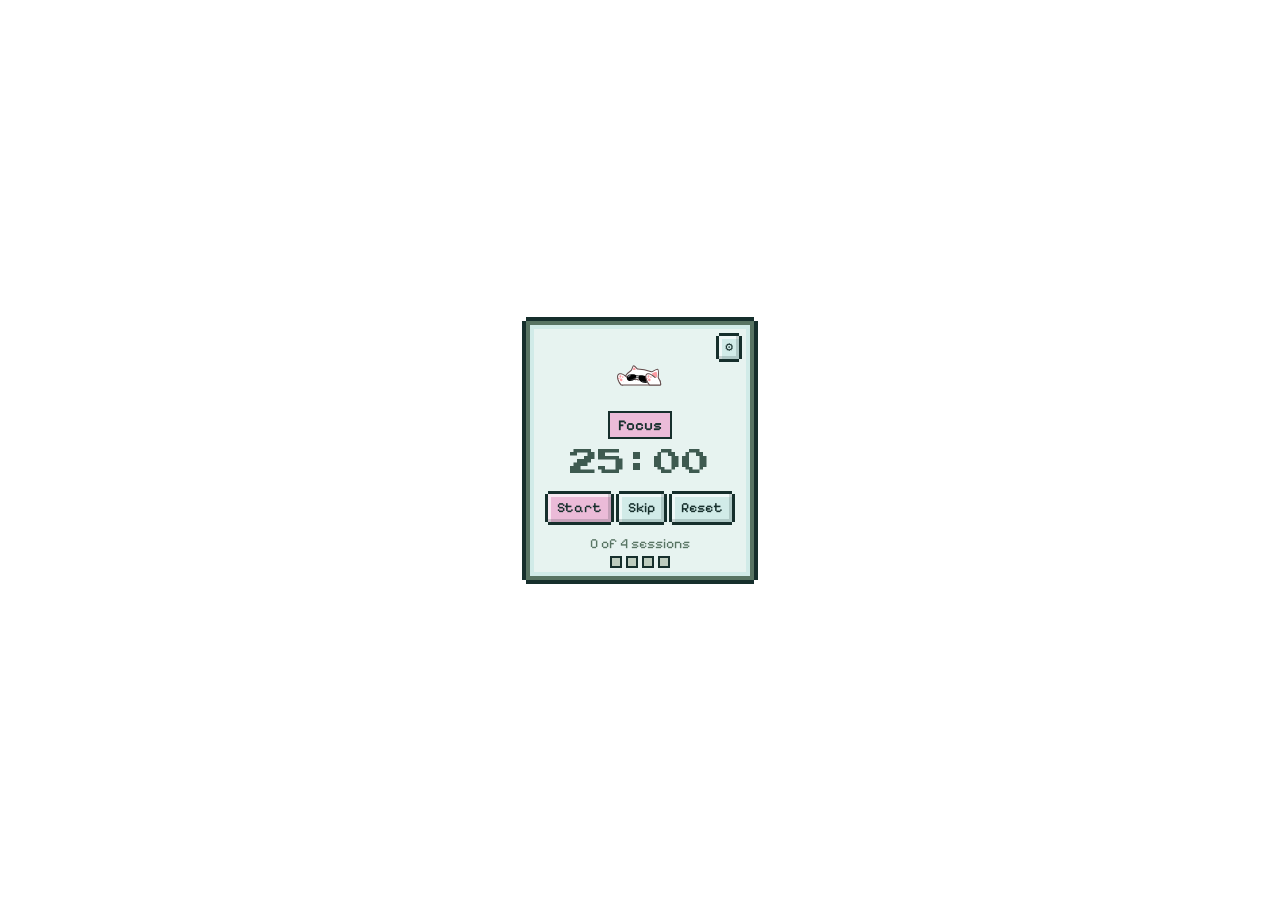
==== commit ed6774bb: "Add files via upload" ====
--- a/index.html
+++ b/index.html
@@ -15,7 +15,7 @@
 <style>
   .widget { width:100%; max-width:228px; padding:18px 12px 14px; display:flex; flex-direction:column; align-items:center; gap:6px; text-align:center; }
   .gear { position:absolute; top:12px; right:12px; padding:5px 6px; font-size:13px; }
-  .cat { position:relative; width:106px; aspect-ratio:1; }
+  .cat { position:relative; width:128px; aspect-ratio:2 / 1; margin-top:4px; }
   .cat img { position:absolute; inset:0; width:100%; height:100%; object-fit:contain; image-rendering:auto; }
   .hidden { visibility:hidden; }
   .mode { font-size:15px; font-weight:600; padding:3px 8px; background:var(--mode); box-shadow:0 0 0 2px var(--ink); }
@@ -167,5 +167,23 @@
   $("reset").onclick = reset;
   paint();
 </script>
+<script>
+  /* Shrinks the widget to fit the Notion embed, whatever size the embed is */
+  (function () {
+    const fit = () => {
+      const card = document.querySelector(".px-card");
+      if (!card) return;
+      card.style.zoom = 1;
+      const pad = 16, w = card.offsetWidth + pad, h = card.offsetHeight + pad;
+      const s = Math.min(1, innerWidth / w, innerHeight / h);
+      card.style.zoom = Math.max(.4, Math.floor(s * 50) / 50);
+    };
+    addEventListener("resize", fit);
+    new ResizeObserver(fit).observe(document.body);
+    if (document.fonts) document.fonts.ready.then(fit);
+    addEventListener("load", fit);
+    fit();
+  })();
+</script>
 </body>
 </html>
--- a/theme.css
+++ b/theme.css
@@ -13,7 +13,7 @@
 body {
   font-family:var(--pixel); color:var(--ink);
   -webkit-font-smoothing:none; font-smooth:never;
-  display:grid; place-items:center; overflow:hidden; padding:16px; position:relative;
+  display:grid; place-items:center; overflow:hidden; padding:8px; position:relative;
 }
 img, svg { image-rendering:pixelated; }
 svg { shape-rendering:crispEdges; }
